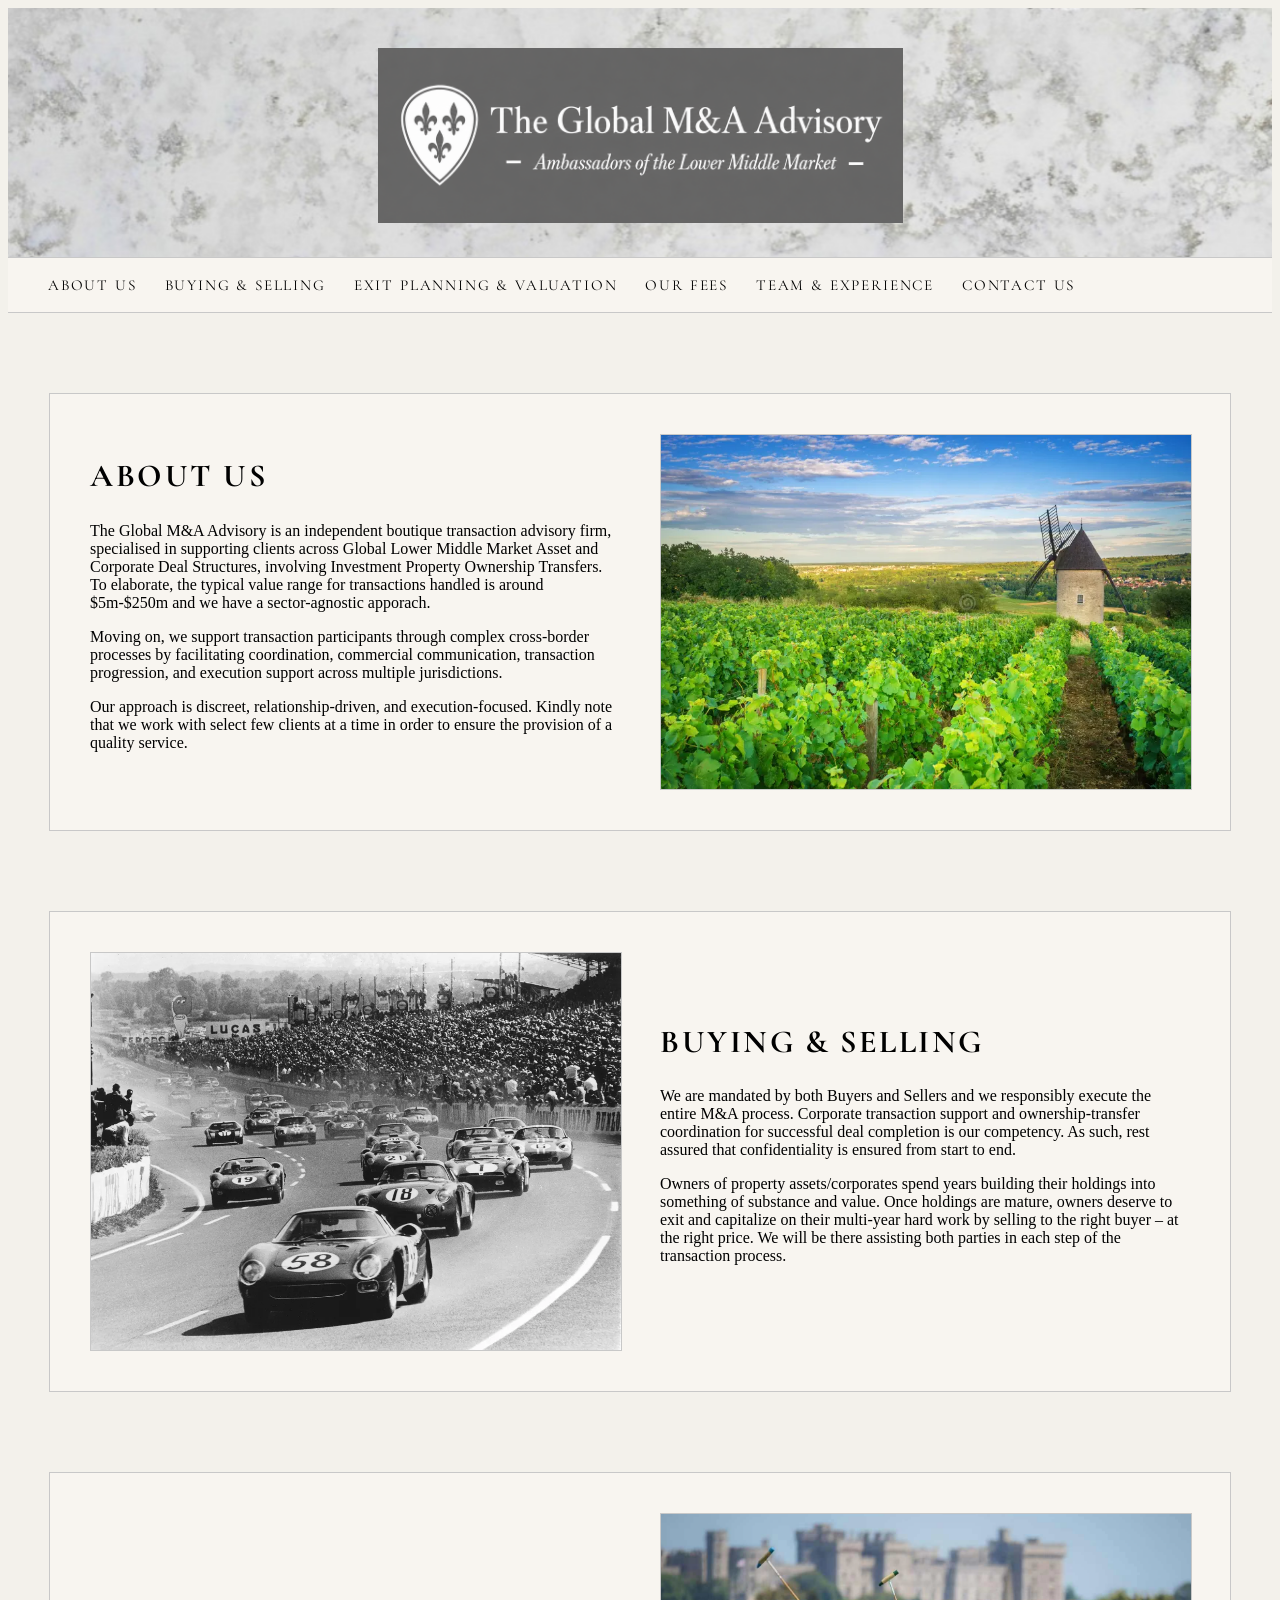
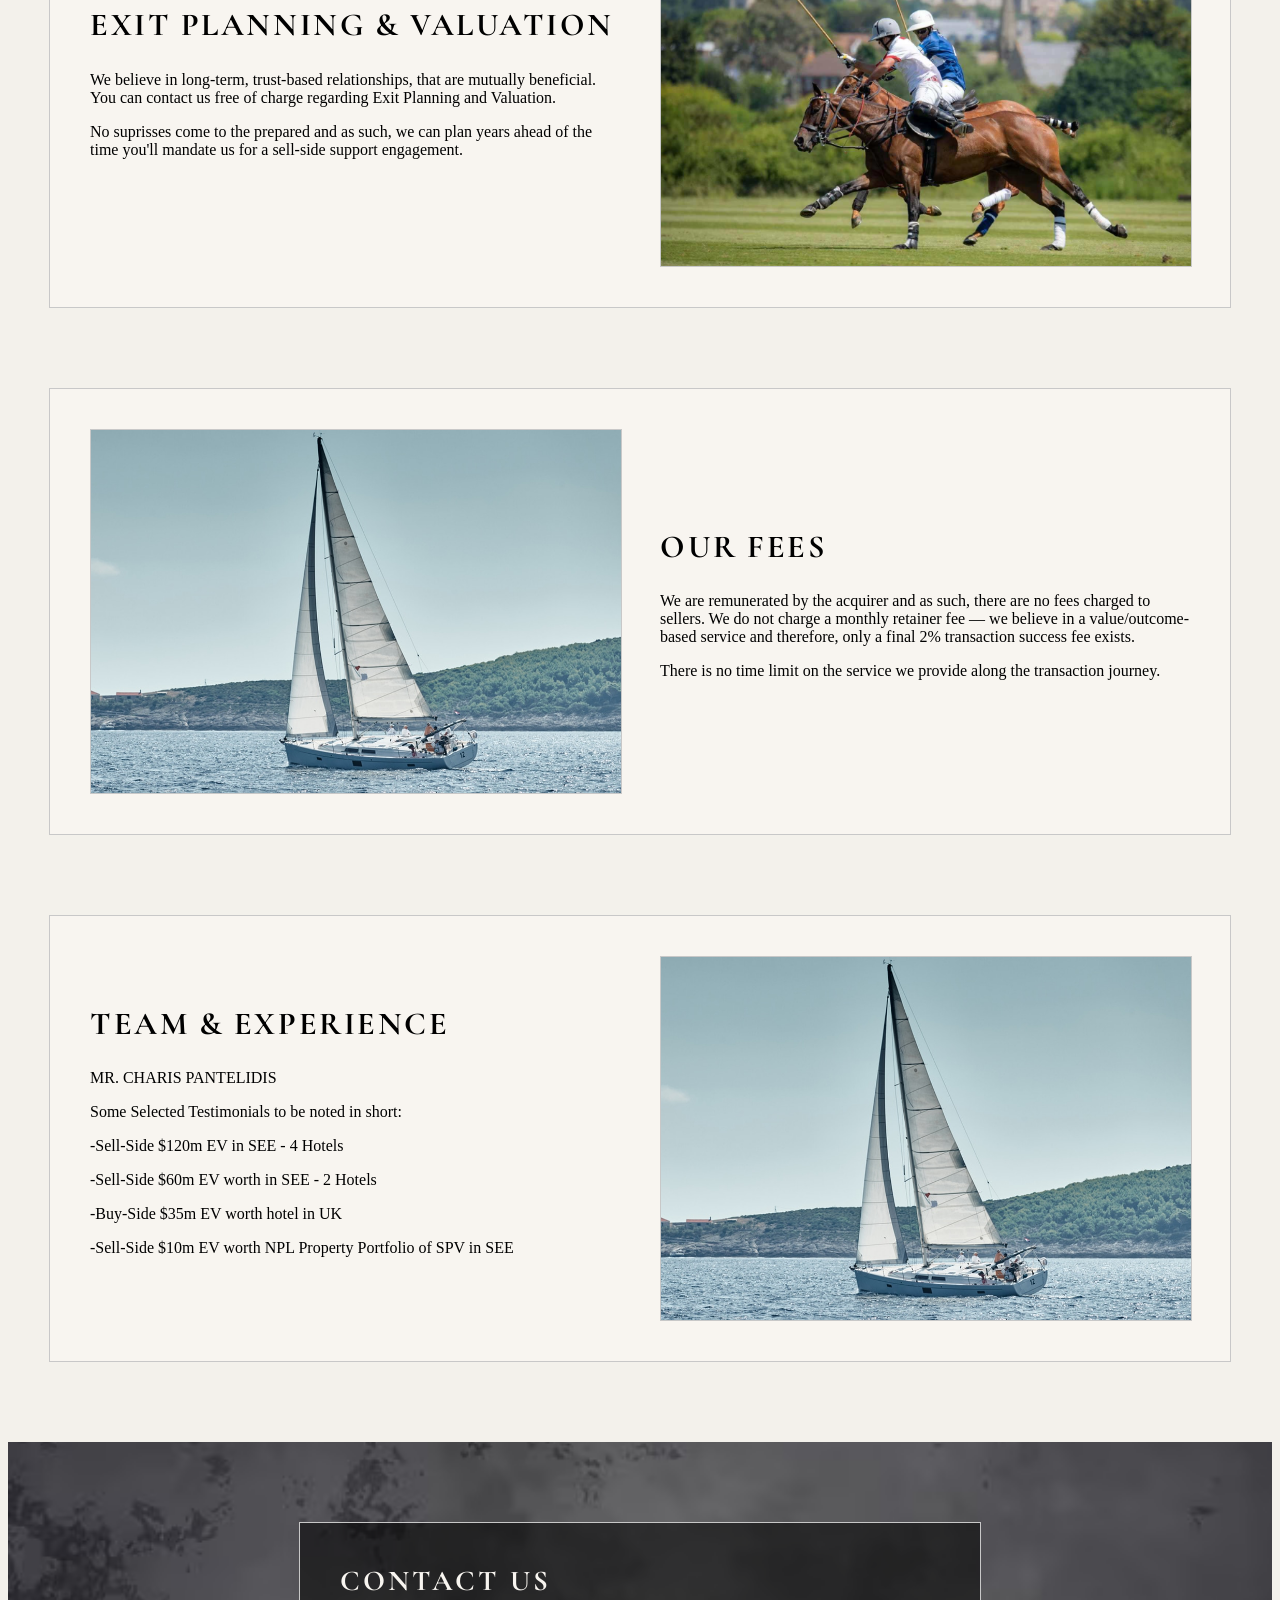
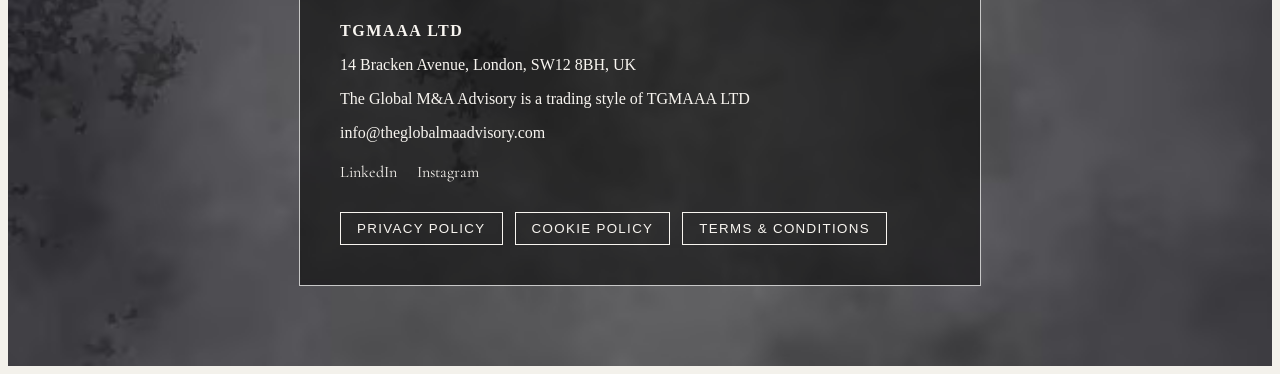
==== index.html @ bb756832 "Update index.html" ====
<!DOCTYPE html>
<html lang="en">
<head>
  <meta charset="UTF-8" />
  <title>The Global M&A Advisory</title>
  <meta name="viewport" content="width=device-width, initial-scale=1" />
  <link rel="stylesheet" href="style.css" />
  <link href="https://fonts.googleapis.com/css2?family=Cormorant+Garamond:wght@400;500;600&family=Spectral:wght@300;400&display=swap" rel="stylesheet">
</head>
<!-- TEMP FIX: Correct Team & Experience link -->
<script>
document.querySelectorAll('a[href="#our-fees"]').forEach(a => {
  if (a.textContent.trim() === "Team & Experience") {
    a.setAttribute("href", "#team-experience");
  }
});
</script>
  <!-- TEMP FIX: Correct Team & Experience link -->
<script>
document.querySelectorAll('a[href="#our-fees"]').forEach(a => {
  if (a.textContent.trim().toLowerCase() === "team & experience") {
    a.setAttribute("href", "#team-experience");
  }
});
</script>
  <!-- TEMP FIX: Correct Team & Experience link -->
<script>
document.querySelectorAll('a[href="#fees"]').forEach(a => {
  if (a.textContent.trim().toLowerCase() === "team & experience") {
    a.setAttribute("href", "#team-experience");
  }
});
</script>
<body>

  <!-- HEADER -->
  <header class="header-container">

    <!-- Crest -->
    <img src="logo.png" alt="Corporate Crest" class="crest-logo">

    <!-- Full-width Ivory Banner Strip -->
    <div class="banner-strip">
      <nav class="main-nav">
        <ul>
          <li><a href="#about">About Us</a></li>
          <li><a href="#buy-sell">Buying & Selling</a></li>
          <li><a href="#exit">Exit Planning & Valuation</a></li>
          <li><a href="#fees">Our Fees</a></li>
          <li><a href="#team">Team & Experience</a></li>
          <li><a href="#contact">Contact Us</a></li>
        </ul>
      </nav>
    </div>

  </header>

  <!-- MAIN CONTENT -->
  <main>

    <!-- ABOUT US -->
    <section id="about" class="section framed-section">
      <div class="text-block">
        <h2>About Us</h2>
        <p>
The Global M&A Advisory is an independent boutique transaction advisory firm, specialised in supporting clients across Global Lower Middle Market Asset and Corporate Deal Structures, involving Investment Property Ownership Transfers. To elaborate, the typical value range for transactions handled is around $5m-$250m and we have a sector-agnostic apporach.         </p>
        </p>
        <p>
Moving on, we support transaction participants through complex cross-border processes by facilitating coordination, commercial communication, transaction progression, and execution support across multiple jurisdictions.
        </p>
        <p>
Our approach is discreet, relationship-driven, and execution-focused. Kindly note that we work with select few clients at a time in order to ensure the provision of a quality service.
      </div>

      <div class="image-block">
        <img src="vineyard.png" alt="Vineyard">
      </div>
    </section>

    <!-- BUYING & SELLING -->
    <section id="buy-sell" class="section framed-section reverse">
      <div class="text-block">
        <h2>Buying & Selling</h2>
        <p>
          We are mandated by both Buyers and Sellers and we responsibly execute the entire M&A process. Corporate transaction support and ownership-transfer coordination for successful deal completion is our competency. As such, rest assured that confidentiality is ensured from start to end.
        </p>
        <p>
          Owners of property assets/corporates spend years building their holdings into something of substance and value. Once holdings are mature, owners deserve to exit and capitalize on their multi‑year hard work by selling to the right buyer – at the right price. We will be there assisting both parties in each step of the transaction process.
        </p>
      </div>

      <div class="image-block">
        <img src="racing-car.png" alt="Racing Cars">
      </div>
    </section>

    <!-- EXIT PLANNING -->
   <section id="exit" class="section framed-section">
  <div class="text-block">
    <h2>Exit Planning & Valuation</h2>
    <p>
      We believe in long‑term, trust‑based relationships, that are mutually beneficial. You can contact us free of charge regarding Exit Planning and Valuation.
    </p>
    <p>
      No suprisses come to the prepared and as such, we can plan years ahead of the time you'll mandate us for a sell-side support engagement.
    </p>
  </div>

  <div class="image-block">
    <img src="polo.png" alt="Polo Match">
  </div>
</section>

    <!-- FEES -->
    <section id="fees" class="section framed-section reverse">
      <div class="text-block">
        <h2>Our Fees</h2>
        <p>
          We are remunerated by the acquirer and as such, there are no fees charged to sellers. We do not charge a monthly retainer fee — we believe in a value/outcome-based service and therefore, only a final 2% transaction success fee exists.
        </p>
        <p>
          There is no time limit on the service we provide along the transaction journey.
        </p>
      </div>

      <div class="image-block">
        <img src="yacht.png" alt="Yacht">
      </div>
    </section>

        <!-- TEAM & EXPERIENCE -->
    <section id="team" class="section framed-section">
      <div class="text-block">
        <h2>Team & Experience</h2>
        <p>
          MR. CHARIS PANTELIDIS 
        </p>
        <p>
          Some Selected Testimonials to be noted in short:
          </p>
        <p>
          -Sell-Side $120m EV in SEE - 4 Hotels  
          </p>
        <p>
          -Sell-Side $60m EV worth in SEE - 2 Hotels
          </p>
        <p>
          -Buy-Side $35m EV worth hotel in UK
          </p>
        <p>
          -Sell-Side $10m EV worth NPL Property Portfolio of SPV in SEE   
        </p>
      </div>

            <div class="image-block">
        <img src="yacht.png" alt="Yacht">
      </div>
    </section>

    <!-- CONTACT -->
    <section id="contact" class="contact-section">
      <div class="contact-overlay">
        <h2>Contact Us</h2>
        <p class="contact-name">TGMAAA LTD</p>
        <p>14 Bracken Avenue, London, SW12 8BH, UK</p>
        <p>The Global M&A Advisory is a trading style of TGMAAA LTD</p>
        <p><a href="mailto:info@theglobalmaadvisory.com">info@theglobalmaadvisory.com</a></p>

        <div class="social-links">
          <a href="#" target="_blank">LinkedIn</a>
          <a href="#" target="_blank">Instagram</a>
        </div>

        <div class="policy-buttons">
          <button>Privacy Policy</button>
          <button>Cookie Policy</button>
          <button>Terms & Conditions</button>
        </div>
      </div>
    </section>

  </main>

  <script src="script.js"></script>
</body>
</html>
---- style.css ----
:root {
  --ivory: #F8F5F0;
  --black: #000000;
  --charcoal: #1A1A1A;
  --silver: #C8C8C8;
  --graphite: #2B2B2B;
}

body {
    background-image: url('/images/background-corporate-logo3.png');
    background-repeat: repeat;
    background-size: cover;
}

/* HEADER */

.header-container {
  text-align: center;
  padding-top: 40px;
}

.crest-logo {
  width: 525px;
  margin-bottom: 30px;
}

/* FULL-WIDTH IVORY BANNER */

.banner-strip {
  width: 100%;
  background: var(--ivory);
  border-top: 1px solid var(--silver);
  border-bottom: 1px solid var(--silver);
  padding: 18px 0;
}

.main-nav ul {
  list-style: none;
  padding: 0;
  margin: 0;
  display: flex;
  justify-content: flex-start;
  gap: 28px;
  padding-left: 40px;
}

.main-nav a {
  font-family: 'Cormorant Garamond', serif;
  text-transform: uppercase;
  letter-spacing: 0.12em;
  font-size: 0.95rem;
  text-decoration: none;
  color: var(--black);
  padding-bottom: 4px;
  border-bottom: 1px solid transparent;
}

.main-nav a:hover {
  border-bottom: 1px solid var(--silver);
}

/* SECTIONS */

.section {
  max-width: 1100px;
  margin: 80px auto;
  padding: 40px;
  display: flex;
  gap: 40px;
  align-items: center;
}

.framed-section {
  border: 1px solid var(--silver);
  background: var(--ivory);
}

.reverse {
  flex-direction: row-reverse;
}

.text-block {
  flex: 1;
}

.text-block h2 {
  font-family: 'Cormorant Garamond', serif;
  font-size: 2rem;
  letter-spacing: 0.08em;
  text-transform: uppercase;
  margin-top: 0;
}

.image-block {
  flex: 1;
}

.image-block img {
  width: 100%;
  border: 1px solid var(--silver);
  display: block;
}

/* CONTACT SECTION */

.contact-section {
  background: url('contact-bg.png') center/cover no-repeat;
  padding: 80px 20px;
  color: var(--ivory);
}

.contact-overlay {
  max-width: 600px;
  margin: 0 auto;
  background: rgba(0,0,0,0.55);
  padding: 40px;
  border: 1px solid var(--silver);
}

.contact-section h2 {
  font-family: 'Cormorant Garamond', serif;
  text-transform: uppercase;
  letter-spacing: 0.1em;
  font-size: 1.8rem;
  margin-top: 0;
}

.contact-name {
  font-weight: 600;
  letter-spacing: 0.1em;
  text-transform: uppercase;
}

/* FIXED EMAIL COLOR — ONLY THIS LINK */
.contact-section a {
  color: var(--ivory) !important;
  text-decoration: none;
}

.contact-section a:hover {
  text-decoration: underline;
}

/* SOCIAL LINKS */

.social-links {
  margin-top: 20px;
  display: flex;
  gap: 20px;
}

.social-links a {
  color: var(--ivory);
  text-decoration: none;
  font-family: 'Cormorant Garamond', serif;
}

/* POLICY BUTTONS */

.policy-buttons {
  margin-top: 30px;
  display: flex;
  gap: 12px;
  flex-wrap: wrap;
}

.policy-buttons button {
  background: transparent;
  border: 1px solid var(--ivory);
  color: var(--ivory);
  padding: 8px 16px;
  text-transform: uppercase;
  letter-spacing: 0.1em;
  cursor: pointer;
}

.policy-buttons button:hover {
  background: var(--ivory);
  color: var(--black);
}

/* MOBILE */

@media (max-width: 768px) {
  .crest-logo {
    width: 140px;
  }

  .main-nav ul {
    flex-wrap: wrap;
    gap: 16px;
    padding-left: 20px;
  }

  .section {
    flex-direction: column;
  }
}

/* ============================================================
   CUSTOM: Replace white backgrounds with background-corporate-logo2.png
   REMOVE THIS ENTIRE BLOCK TO REVERT
   ============================================================ */

:root {
    --corp-bg: url('background-corporate-logo2.png');
}

/* Top logo container */
.header,
.header-container,
.logo-box {
    background-image: var(--corp-bg);
    background-size: cover;
    background-position: center;
    background-repeat: no-repeat;
}

/* Navigation strip bar */
.navbar,
.nav-strip,
.menu-bar {
    background-image: var(--corp-bg);
    background-size: cover;
    background-position: center;
    background-repeat: no-repeat;
}

/* Main white content wrapper (About Us, Buying & Selling, etc.) */
.content,
.section,
.page-section,
.white-section,
#about-us,
#buying-selling,
#exit-planning,
#our-fees,
#team-experience,
#contact-us {
    background-image: var(background-corporate-logo2.png);
    background-size: cover;
    background-position: center;
    background-repeat: no-repeat;
}
/* Background area between menu bar and About Us box */
.site-content,
.content-area,
.main-content {
    background-image: url('background-corporate-logo3.png');
    background-repeat: repeat;
    background-size: cover;
    background-position: center;
}

/* Optional: keep About Us box clean */
.entry-content,
.page-content,
.content-box {
    background: #f5f2ee;
}
/* ============================================================
   CUSTOM: Fill the gap between headings strip and ABOUT US box
   with background-corporate-logo4.png
   REMOVE THIS ENTIRE BLOCK TO REVERT
   ============================================================ */

:root {
    --corp-gap-bg: url('background-corporate-logo4.png');
}

/* The wrapper area between the strip bar and the ABOUT US section */
.section-gap,
.page-section-gap,
.content-wrapper,
.main-wrapper {
    background-image: var(--corp-gap-bg);
    background-size: cover;
    background-position: center;
    background-repeat: no-repeat;
    padding-top: 20px;   /* adjust if needed */
    padding-bottom: 20px;
}

/* If your ABOUT US section has an ID or class, keep it clean */
#about-us,
.about-section {
    background: none; /* ensures the gap background shows around it */
}
/* === TEMP: unify main body background with box / strip color === */
/* Change this color to exactly match your box / trip-heading bar background */
:root {
  --tgma-main-bg: #f3f1eb; /* example – replace with your exact color */
}

/* Make the page background the same as your boxes/strips */
body {
  background-color: var(--tgma-main-bg) !important;
}

/* Remove the white “card” look in the main content area */
main,
.wp-site-blocks,
.entry-content,
.site-main,
#primary,
#content {
  background-color: transparent !important;
  box-shadow: none !important;
}
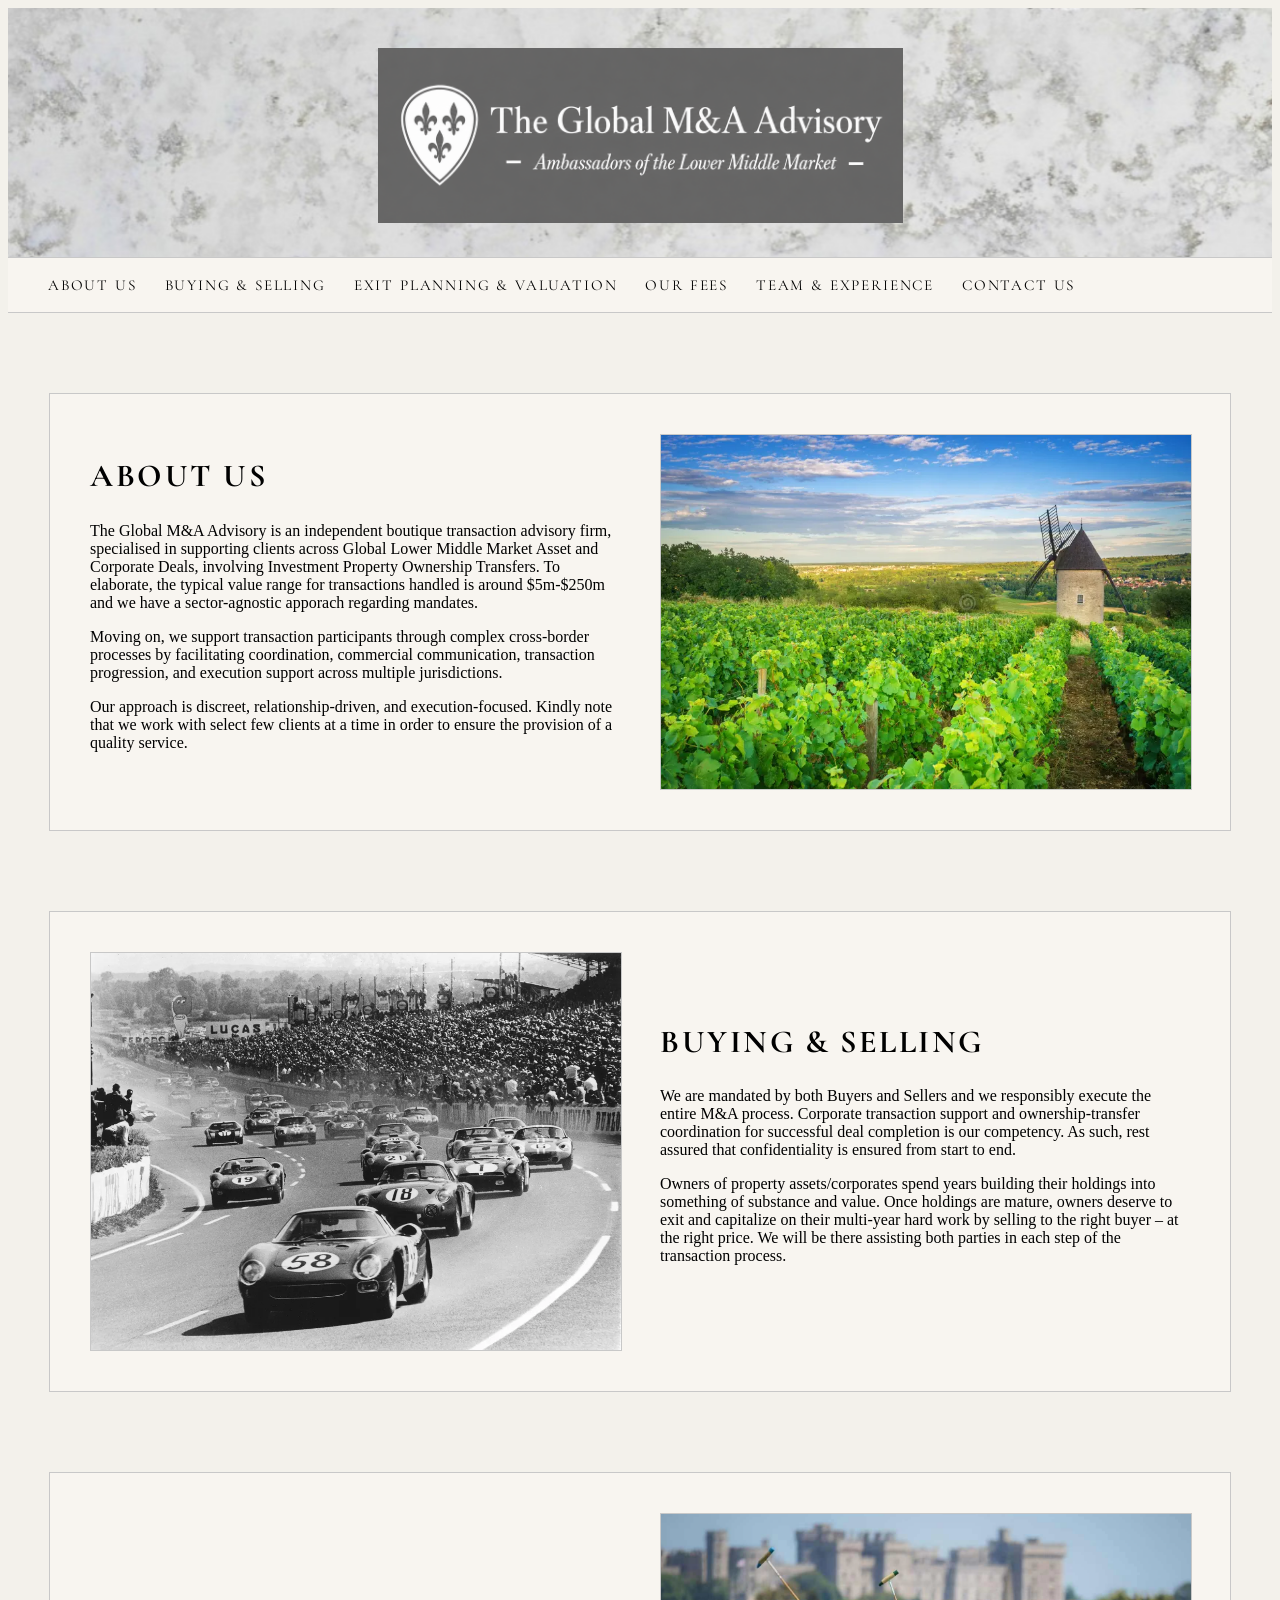
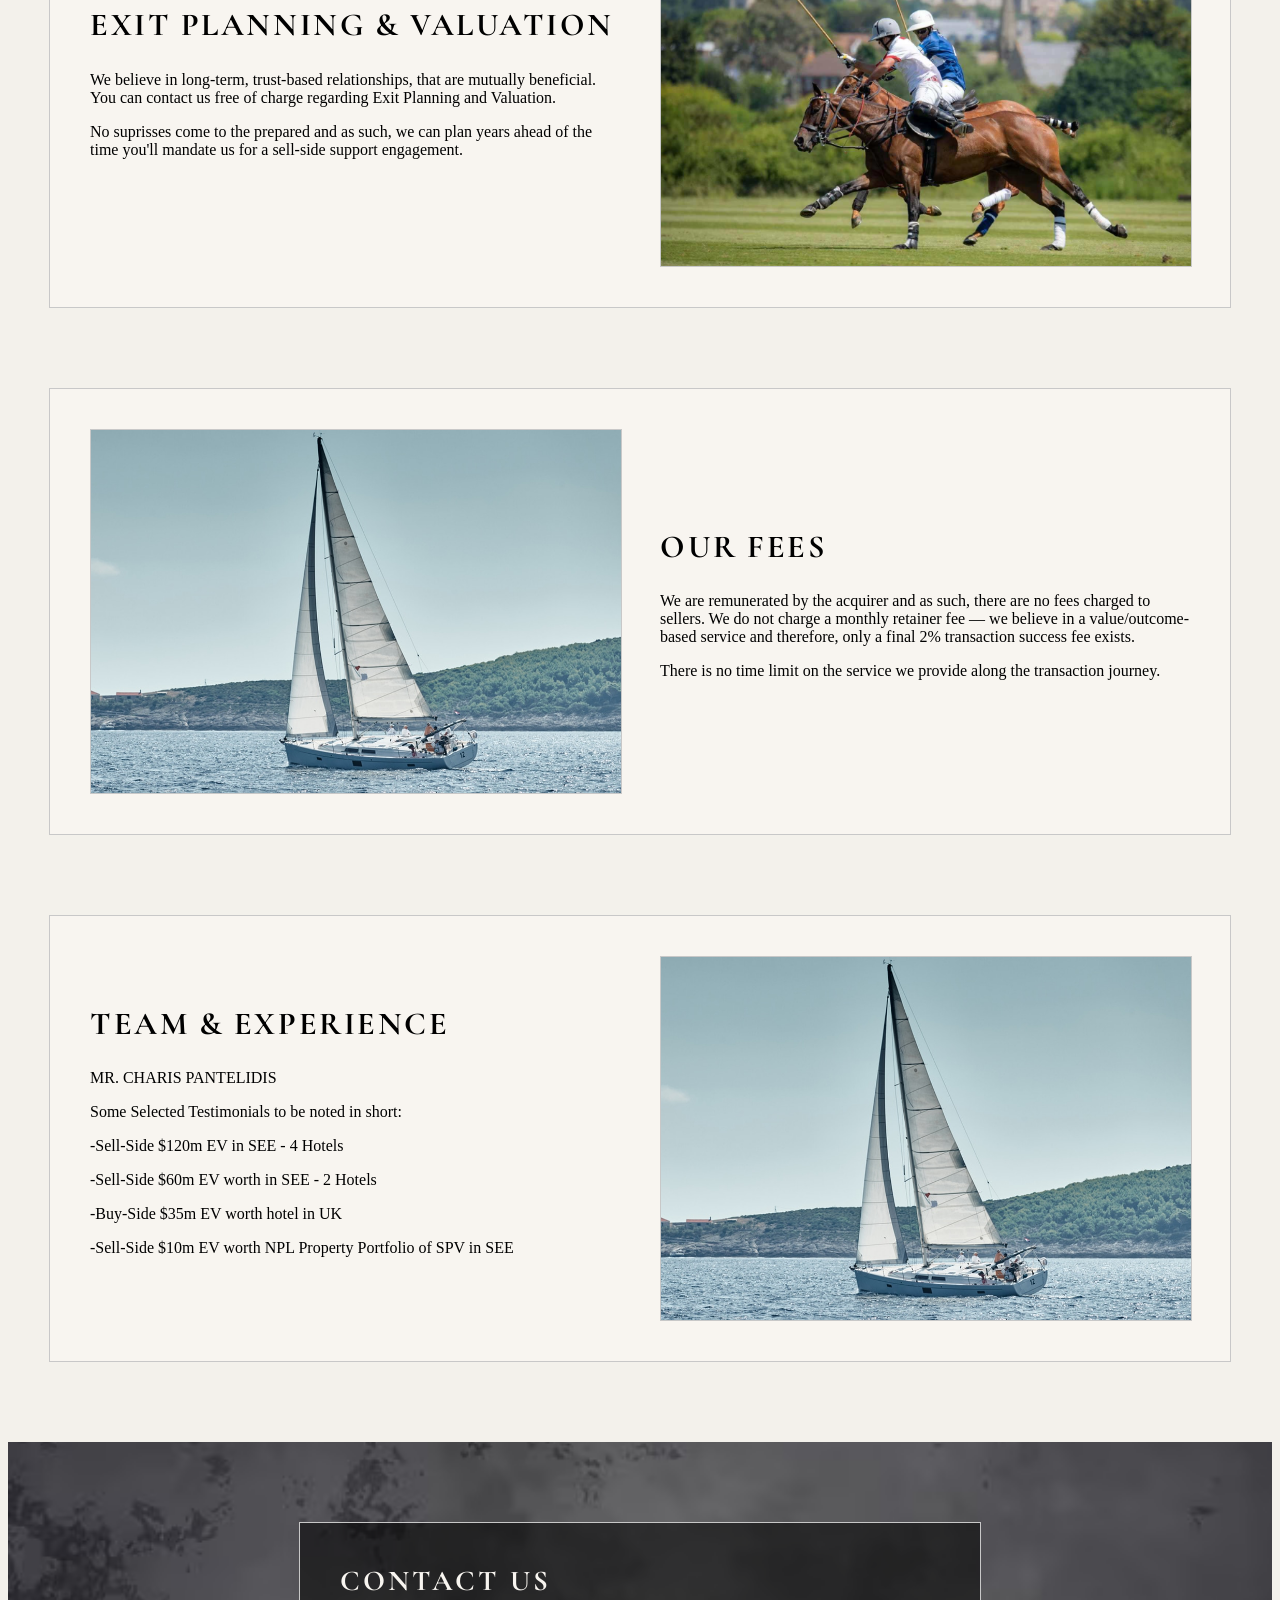
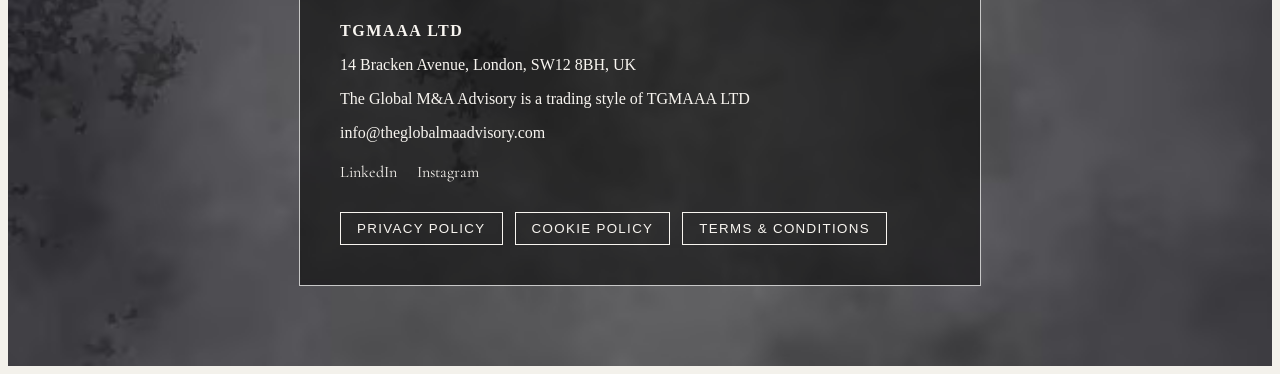
==== commit f9f8b9f9: "Update index.html" ====
--- a/index.html
+++ b/index.html
@@ -63,7 +63,7 @@
       <div class="text-block">
         <h2>About Us</h2>
         <p>
-The Global M&A Advisory is an independent boutique transaction advisory firm, specialised in supporting clients across Global Lower Middle Market Asset and Corporate Deal Structures, involving Investment Property Ownership Transfers. To elaborate, the typical value range for transactions handled is around $5m-$250m and we have a sector-agnostic apporach.         </p>
+The Global M&A Advisory is an independent boutique transaction advisory firm, specialised in supporting clients across Global Lower Middle Market Asset and Corporate Deals, involving Investment Property Ownership Transfers. To elaborate, the typical value range for transactions handled is around $5m-$250m and we have a sector-agnostic apporach regarding mandates.         </p>
         </p>
         <p>
 Moving on, we support transaction participants through complex cross-border processes by facilitating coordination, commercial communication, transaction progression, and execution support across multiple jurisdictions.
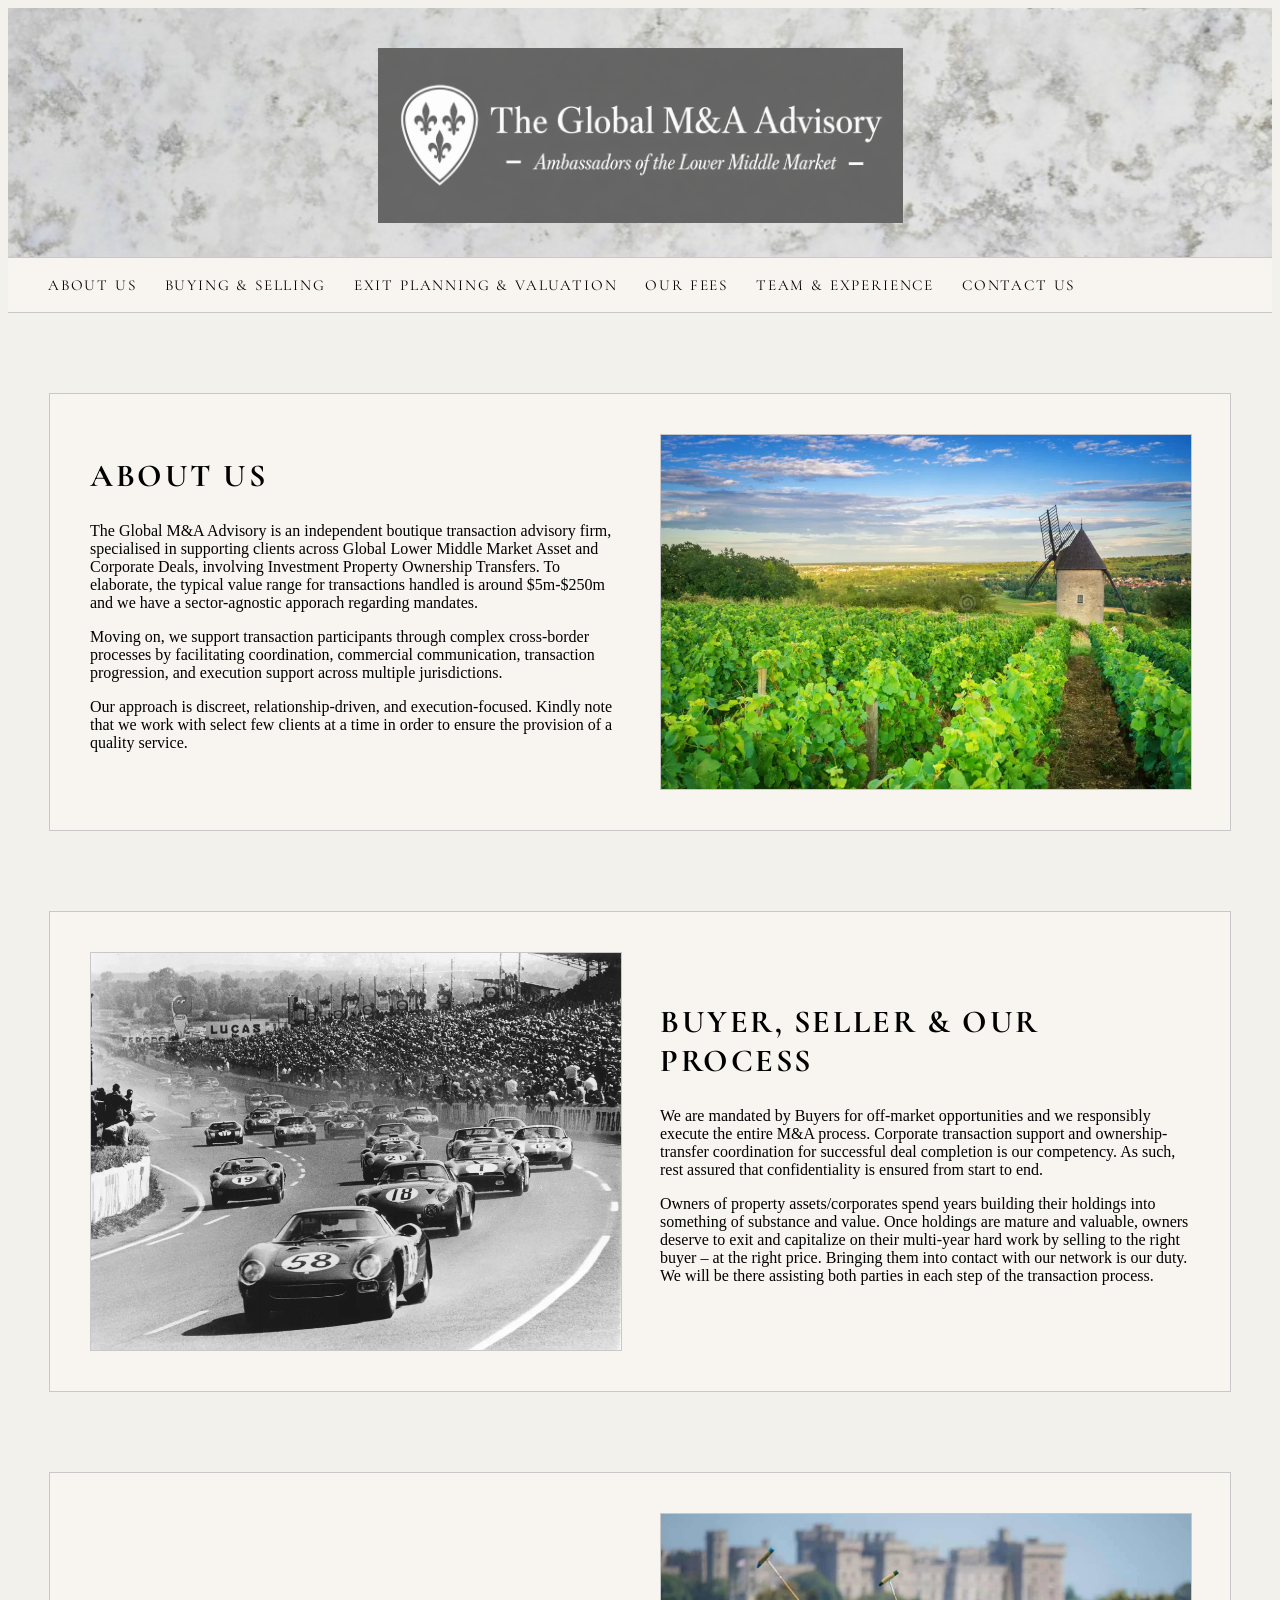
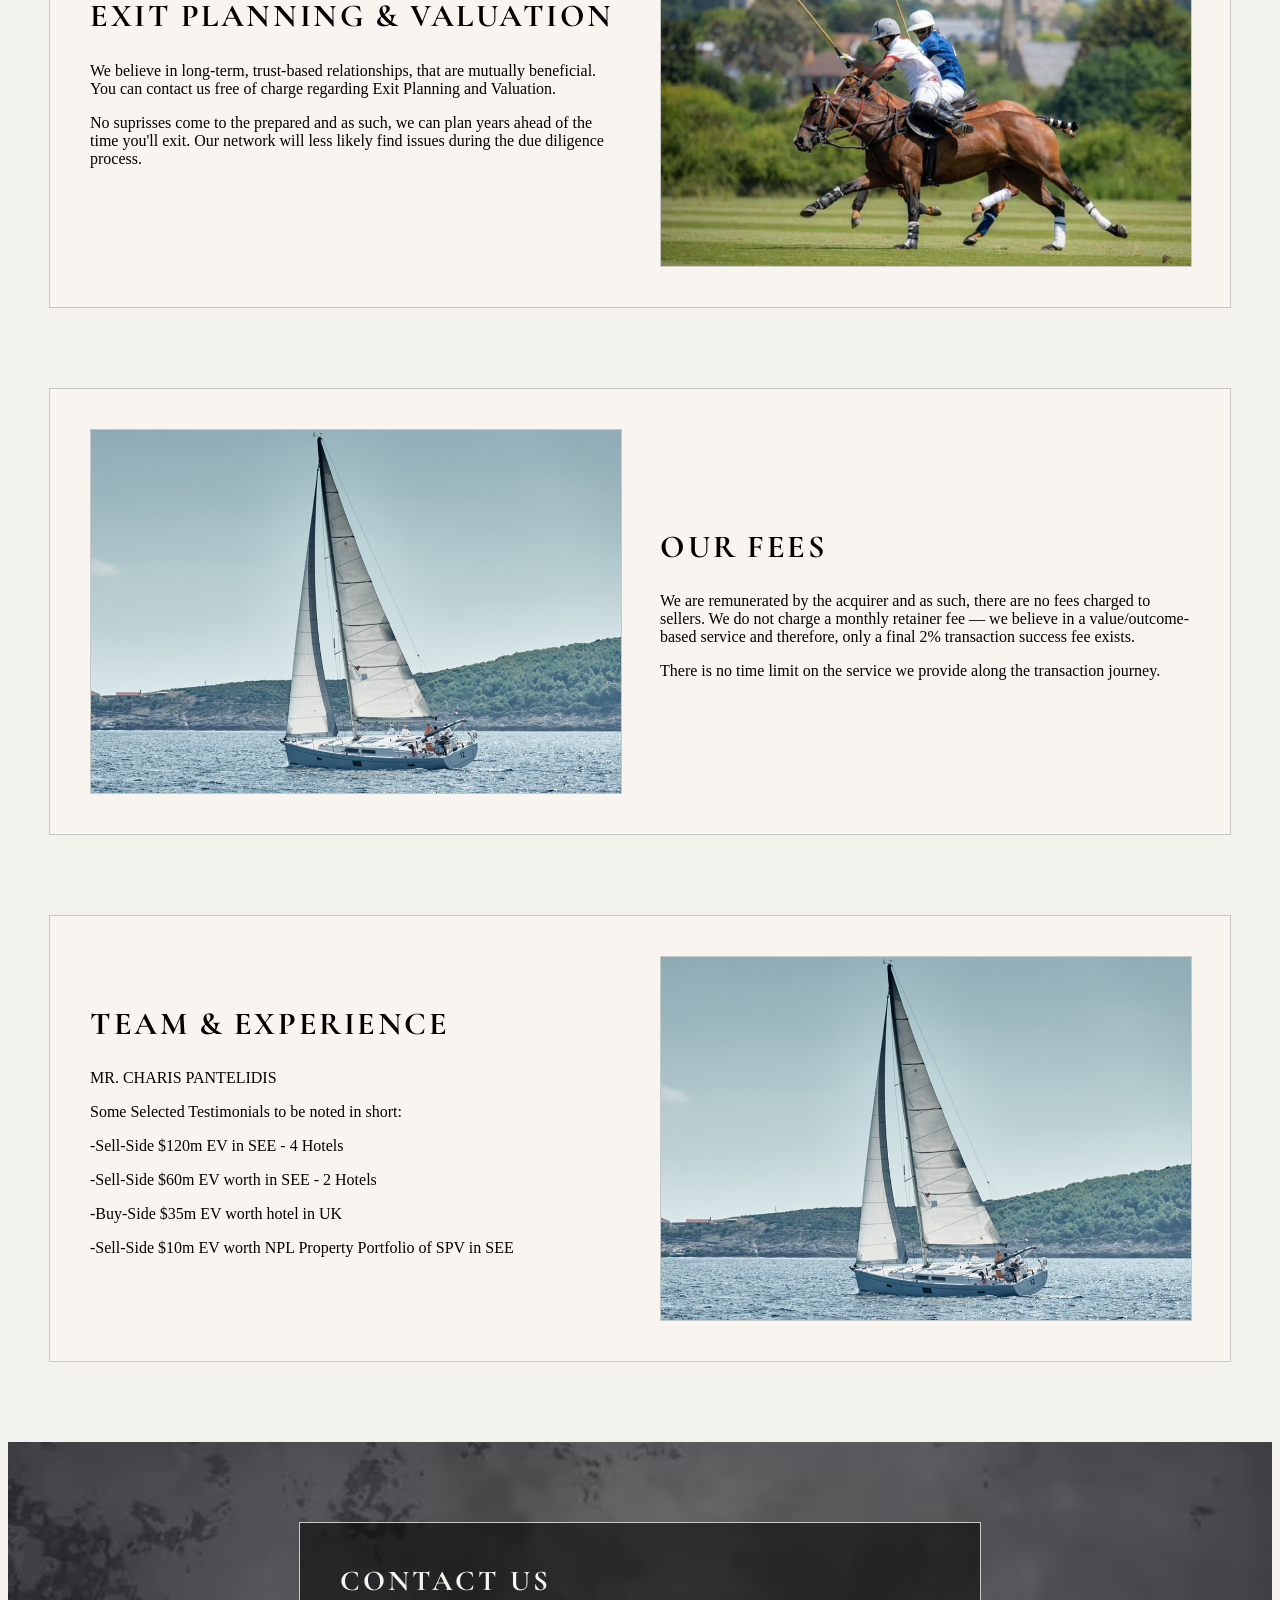
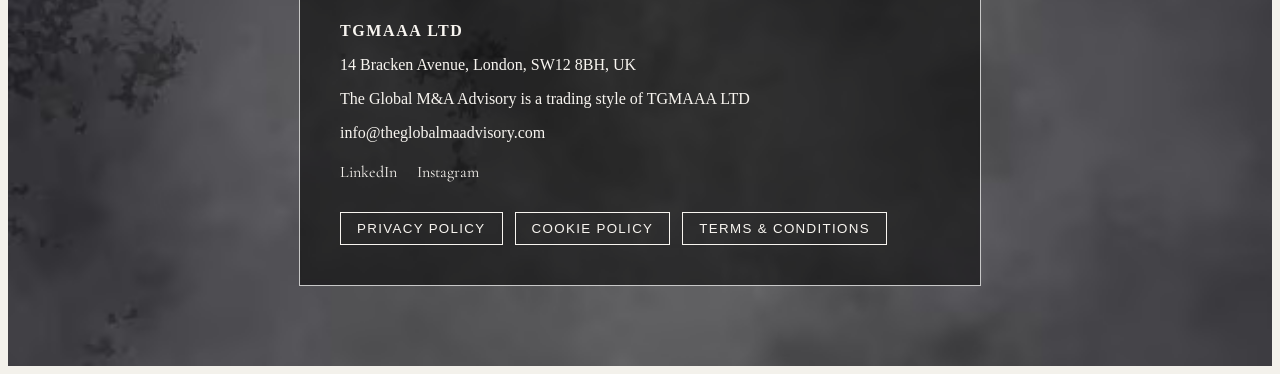
==== commit 136757bf: "Update index.html" ====
--- a/index.html
+++ b/index.html
@@ -80,12 +80,12 @@
     <!-- BUYING & SELLING -->
     <section id="buy-sell" class="section framed-section reverse">
       <div class="text-block">
-        <h2>Buying & Selling</h2>
+        <h2>Buyer, Seller & Our Process</h2>
         <p>
-          We are mandated by both Buyers and Sellers and we responsibly execute the entire M&A process. Corporate transaction support and ownership-transfer coordination for successful deal completion is our competency. As such, rest assured that confidentiality is ensured from start to end.
+          We are mandated by Buyers for off-market opportunities and we responsibly execute the entire M&A process. Corporate transaction support and ownership-transfer coordination for successful deal completion is our competency. As such, rest assured that confidentiality is ensured from start to end.
         </p>
         <p>
-          Owners of property assets/corporates spend years building their holdings into something of substance and value. Once holdings are mature, owners deserve to exit and capitalize on their multi‑year hard work by selling to the right buyer – at the right price. We will be there assisting both parties in each step of the transaction process.
+          Owners of property assets/corporates spend years building their holdings into something of substance and value. Once holdings are mature and valuable, owners deserve to exit and capitalize on their multi‑year hard work by selling to the right buyer – at the right price. Bringing them into contact with our network is our duty. We will be there assisting both parties in each step of the transaction process. 
         </p>
       </div>
 
@@ -102,7 +102,7 @@
       We believe in long‑term, trust‑based relationships, that are mutually beneficial. You can contact us free of charge regarding Exit Planning and Valuation.
     </p>
     <p>
-      No suprisses come to the prepared and as such, we can plan years ahead of the time you'll mandate us for a sell-side support engagement.
+      No suprisses come to the prepared and as such, we can plan years ahead of the time you'll exit. Our network will less likely find issues during the due diligence process.
     </p>
   </div>
 
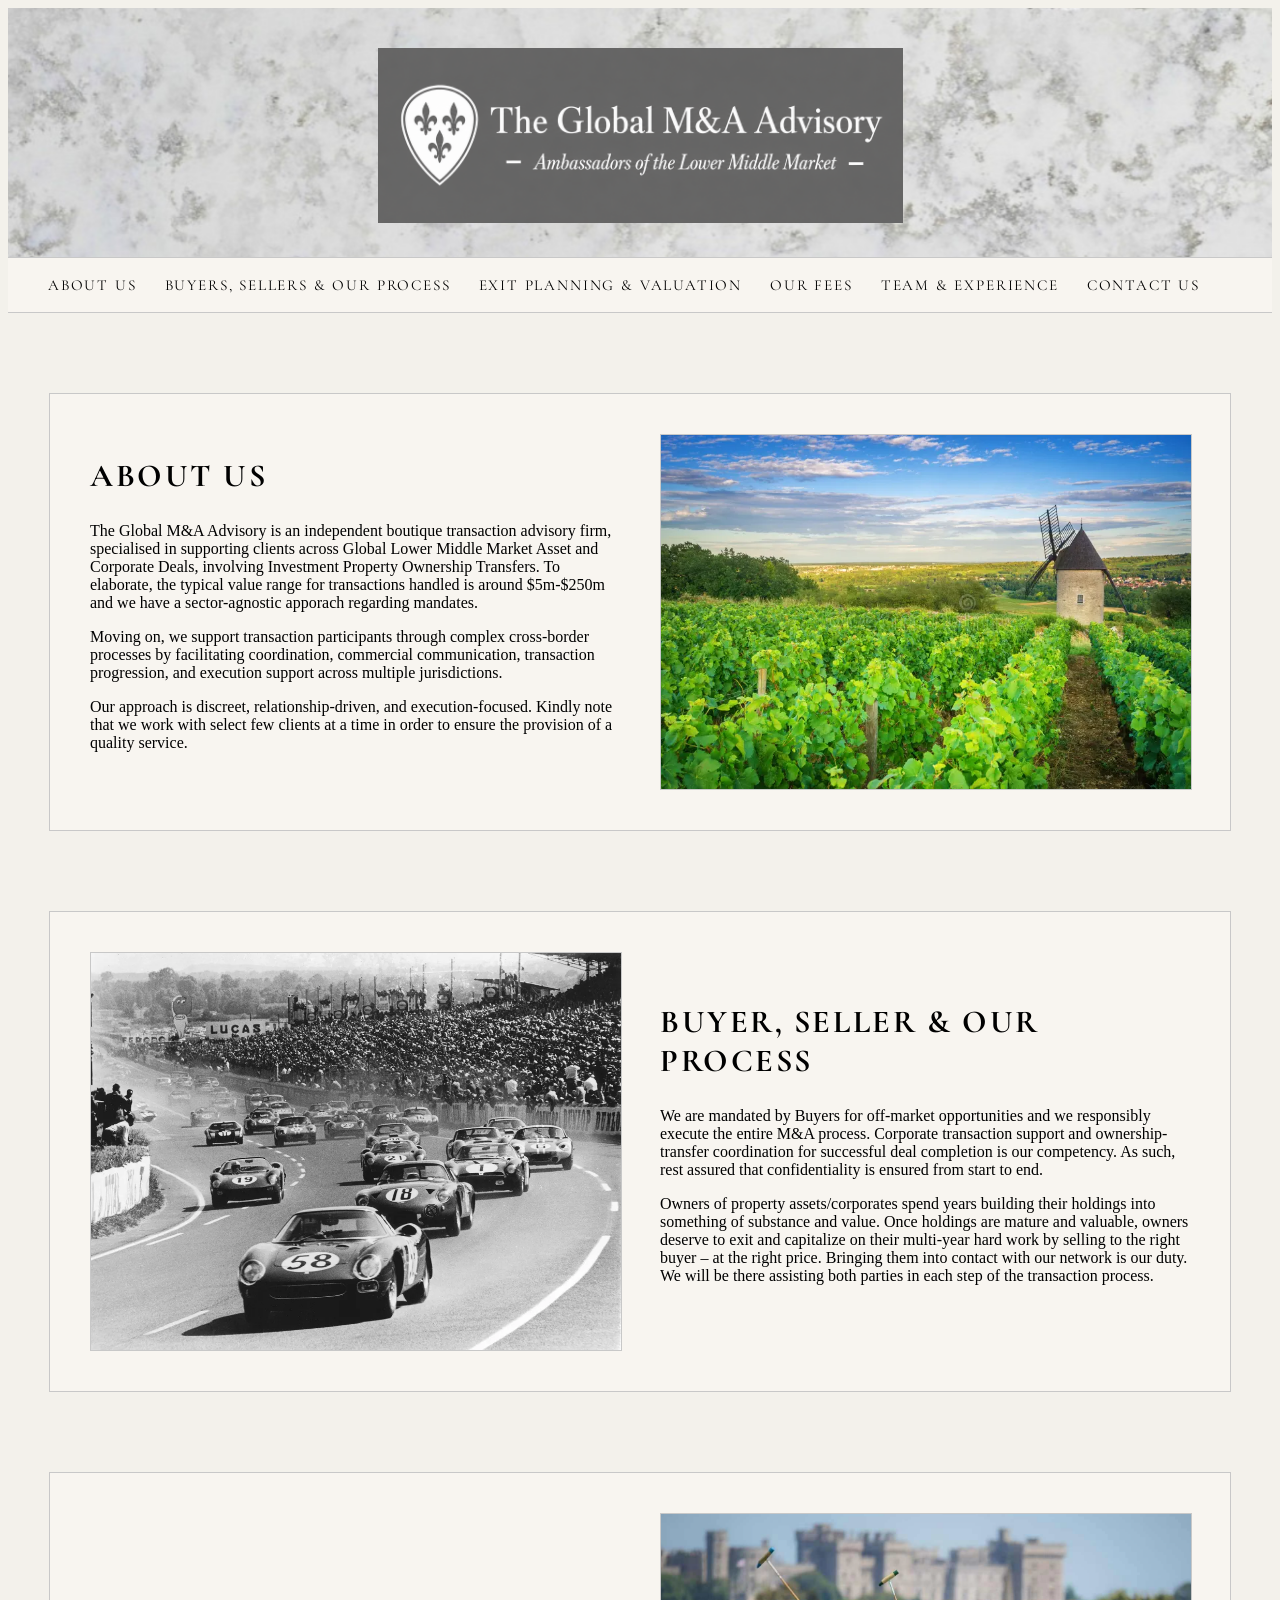
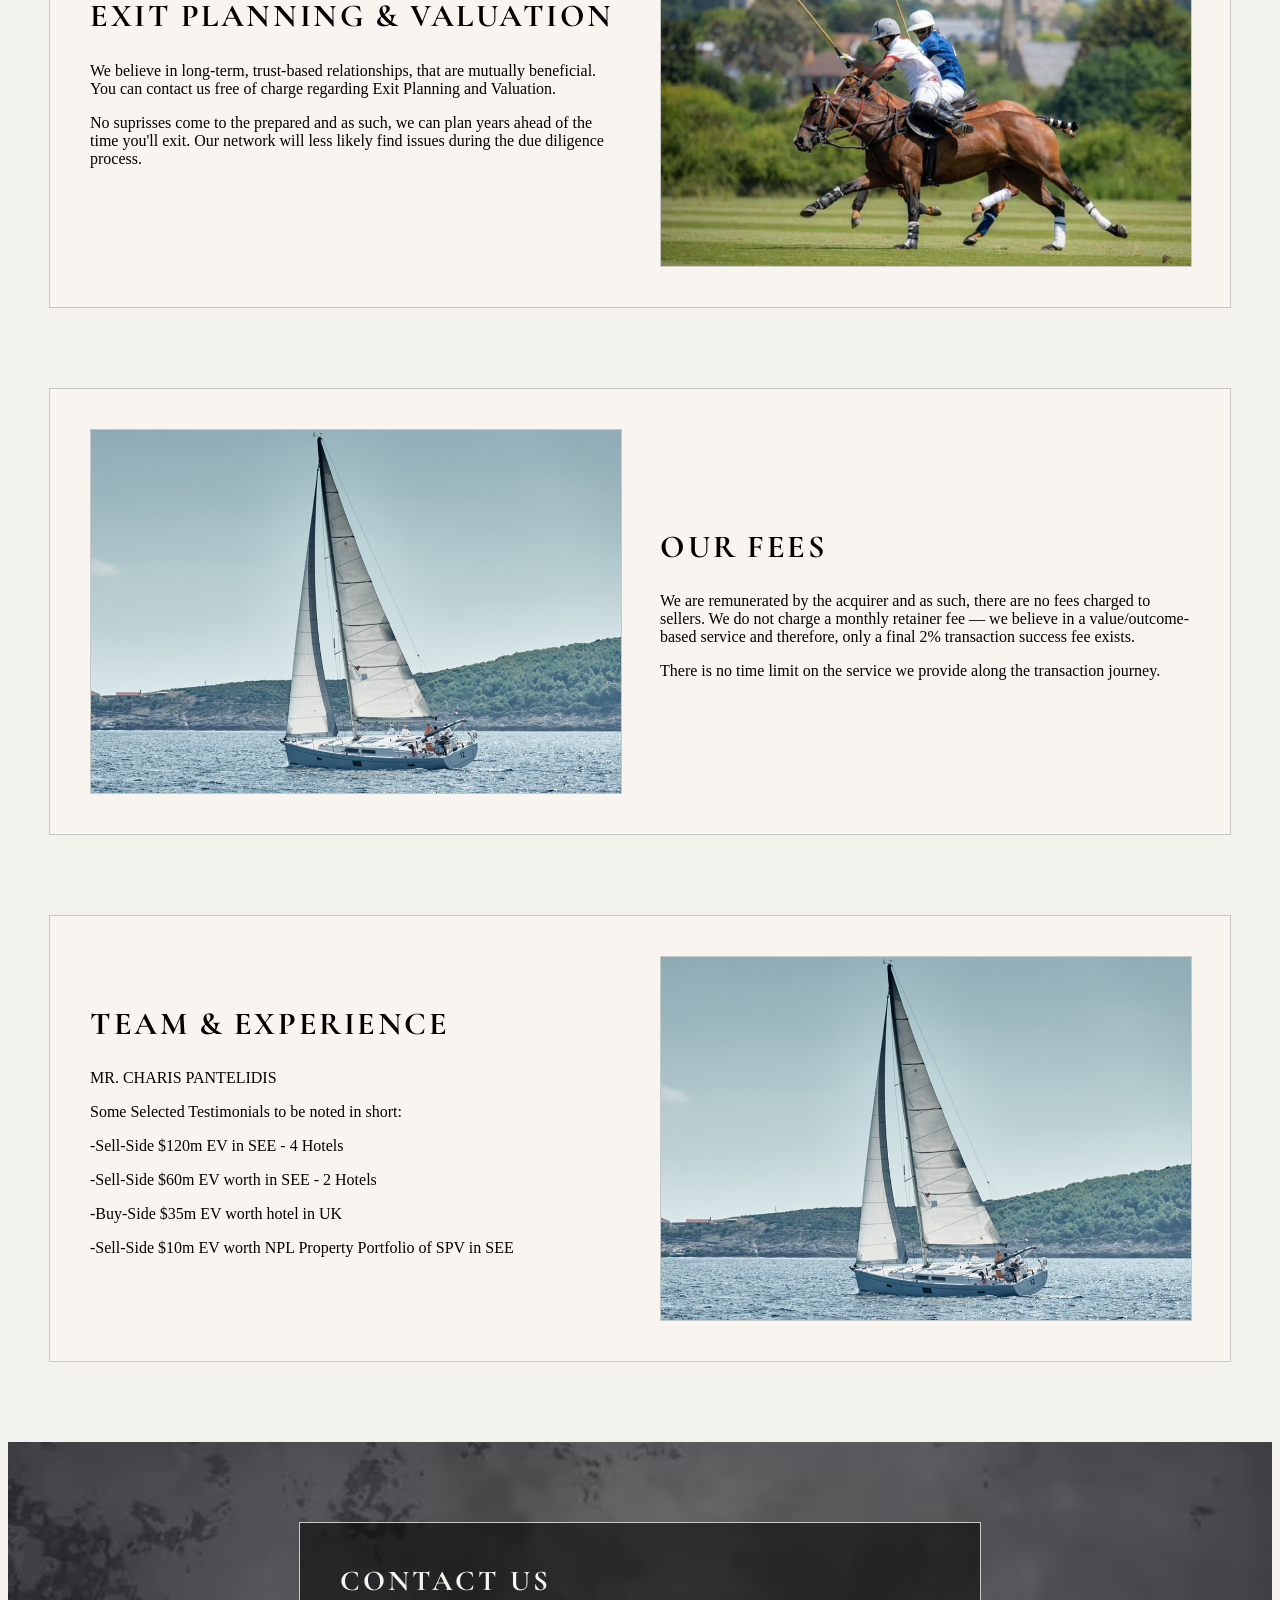
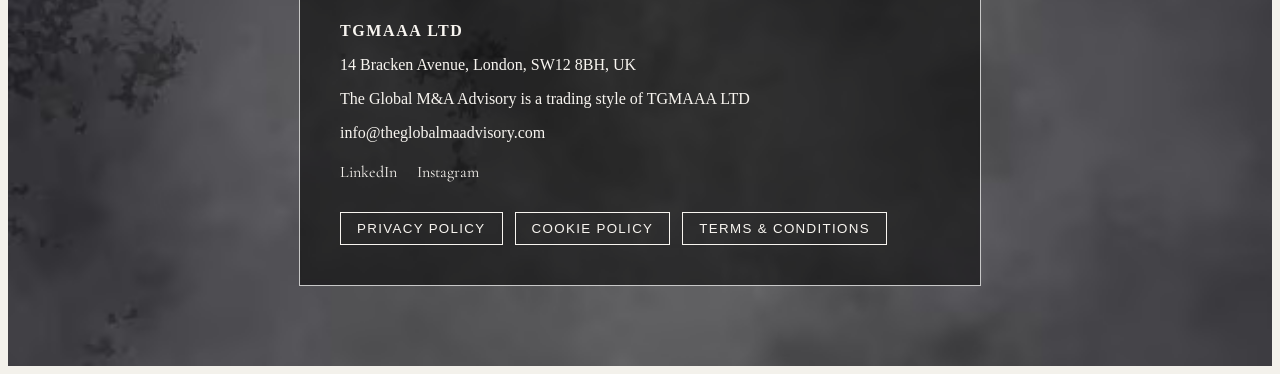
==== commit 22ad1e56: "Update index.html" ====
--- a/index.html
+++ b/index.html
@@ -44,7 +44,7 @@
       <nav class="main-nav">
         <ul>
           <li><a href="#about">About Us</a></li>
-          <li><a href="#buy-sell">Buying & Selling</a></li>
+          <li><a href="#buy-sell">Buyers, Sellers & Our Process</a></li>
           <li><a href="#exit">Exit Planning & Valuation</a></li>
           <li><a href="#fees">Our Fees</a></li>
           <li><a href="#team">Team & Experience</a></li>
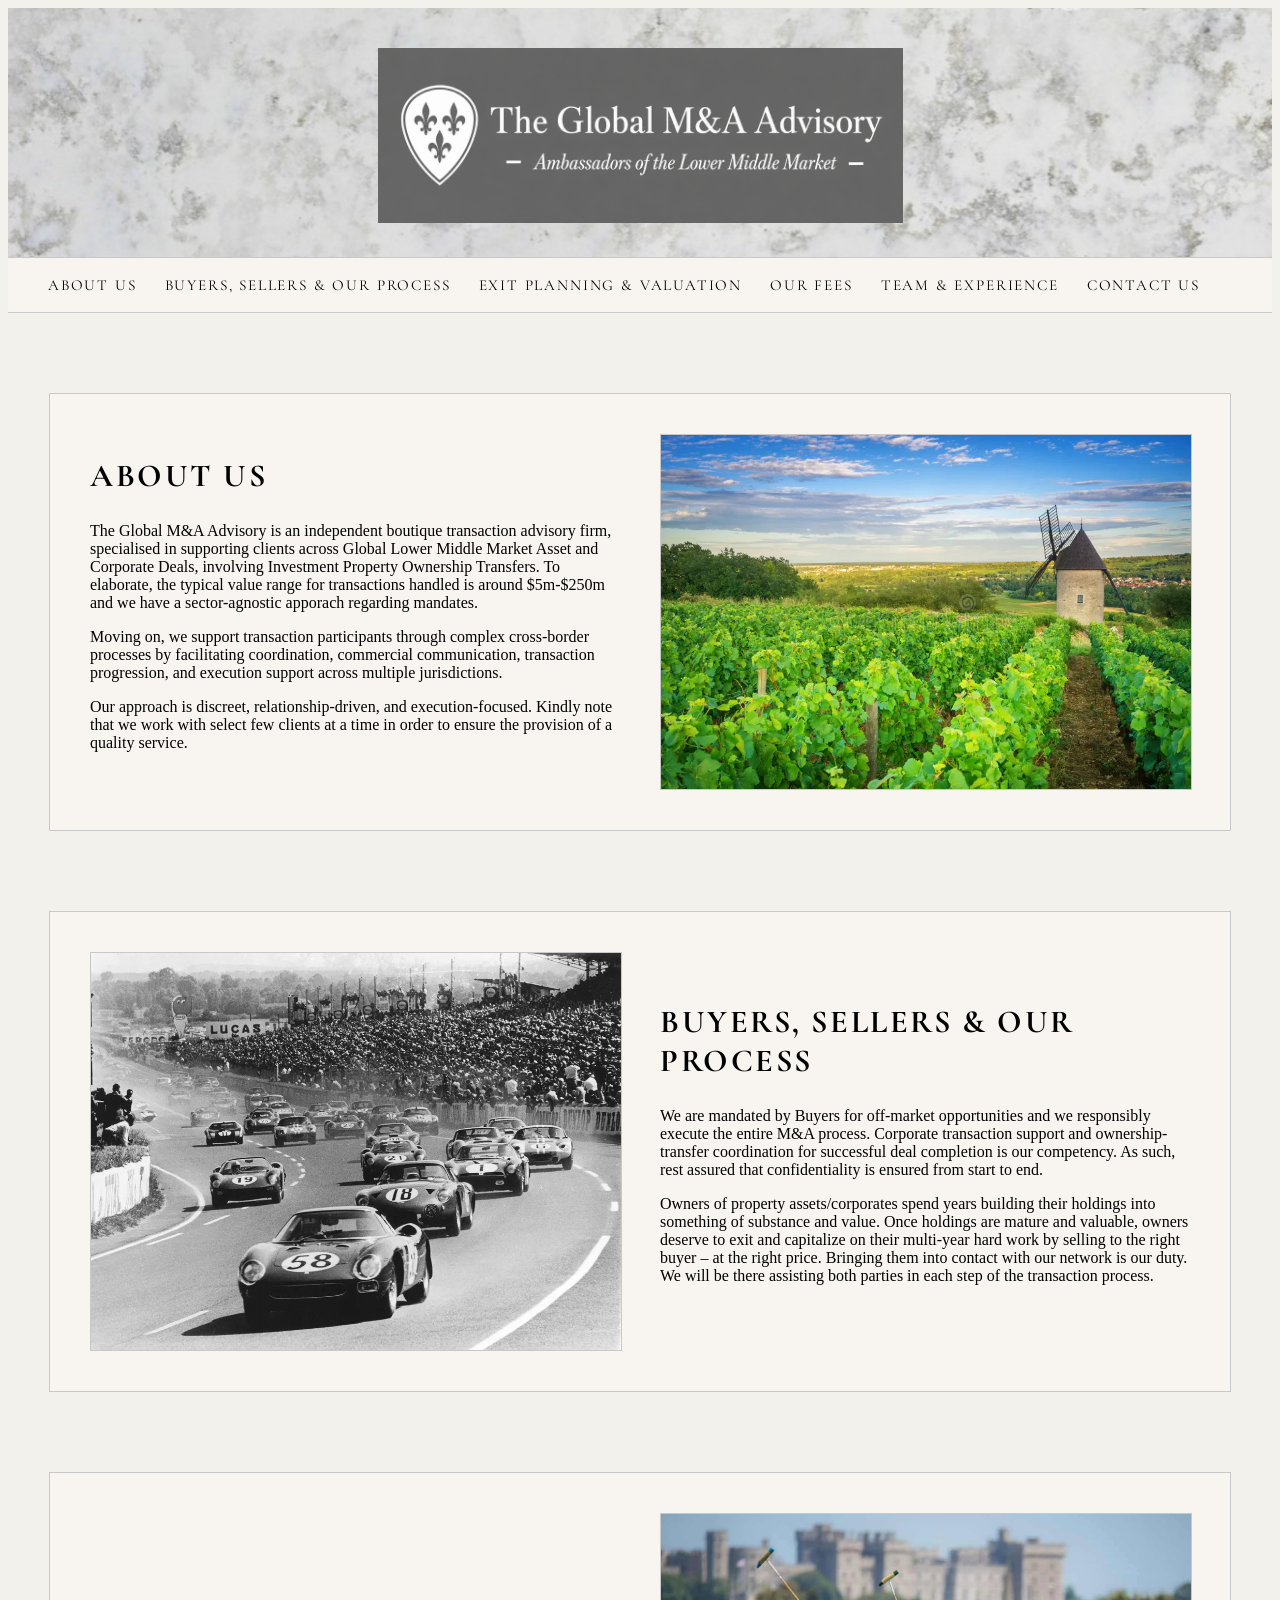
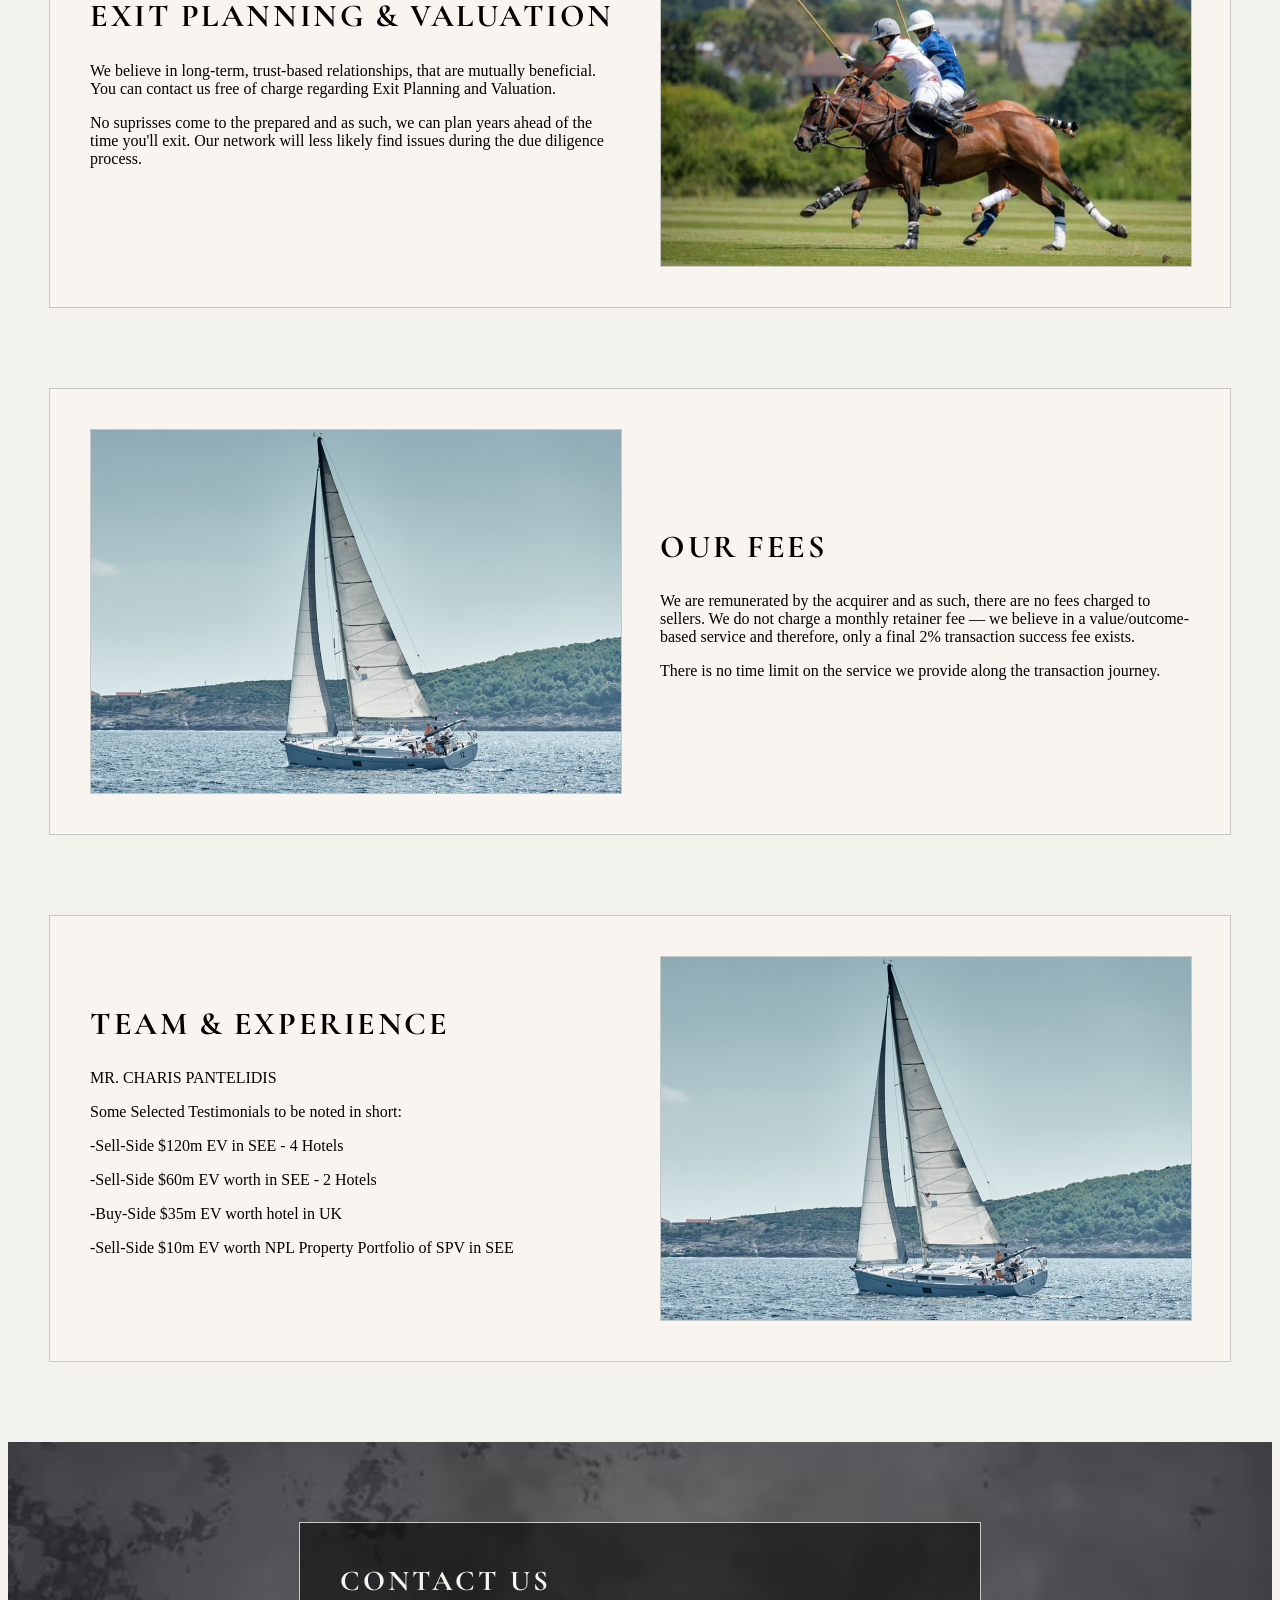
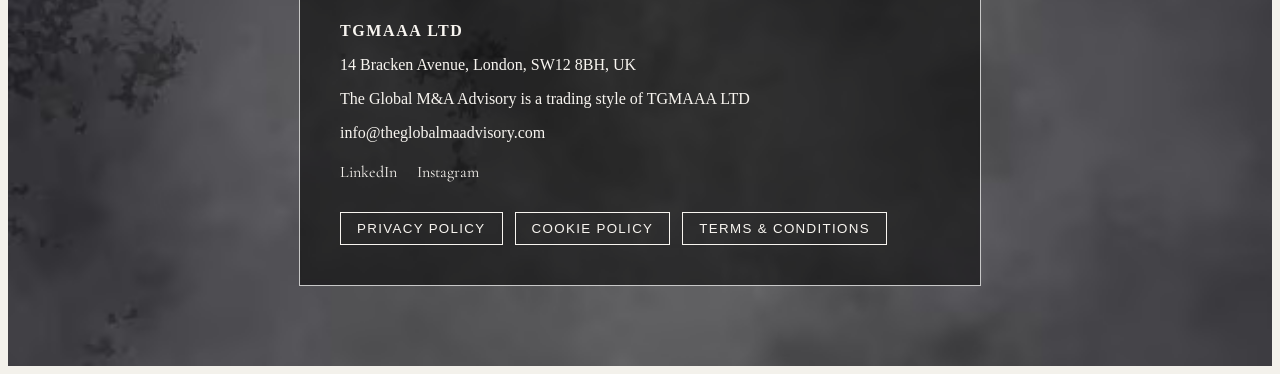
==== commit 18084e31: "Update index.html" ====
--- a/index.html
+++ b/index.html
@@ -44,7 +44,7 @@
       <nav class="main-nav">
         <ul>
           <li><a href="#about">About Us</a></li>
-          <li><a href="#buy-sell">Buyers, Sellers & Our Process</a></li>
+          <li><a href="#BUYERS, SELLERS & OUR PROCESS">Buyers, Sellers & Our Process</a></li>
           <li><a href="#exit">Exit Planning & Valuation</a></li>
           <li><a href="#fees">Our Fees</a></li>
           <li><a href="#team">Team & Experience</a></li>
@@ -77,10 +77,10 @@
       </div>
     </section>
 
-    <!-- BUYING & SELLING -->
-    <section id="buy-sell" class="section framed-section reverse">
+    <!-- BUYERS, SELLERS * OUR PROCESS -->
+    <section id="BUYERS, SELLERS & OUR PROCESS" class="section framed-section reverse">
       <div class="text-block">
-        <h2>Buyer, Seller & Our Process</h2>
+        <h2>Buyers, Sellers & Our Process</h2>
         <p>
           We are mandated by Buyers for off-market opportunities and we responsibly execute the entire M&A process. Corporate transaction support and ownership-transfer coordination for successful deal completion is our competency. As such, rest assured that confidentiality is ensured from start to end.
         </p>
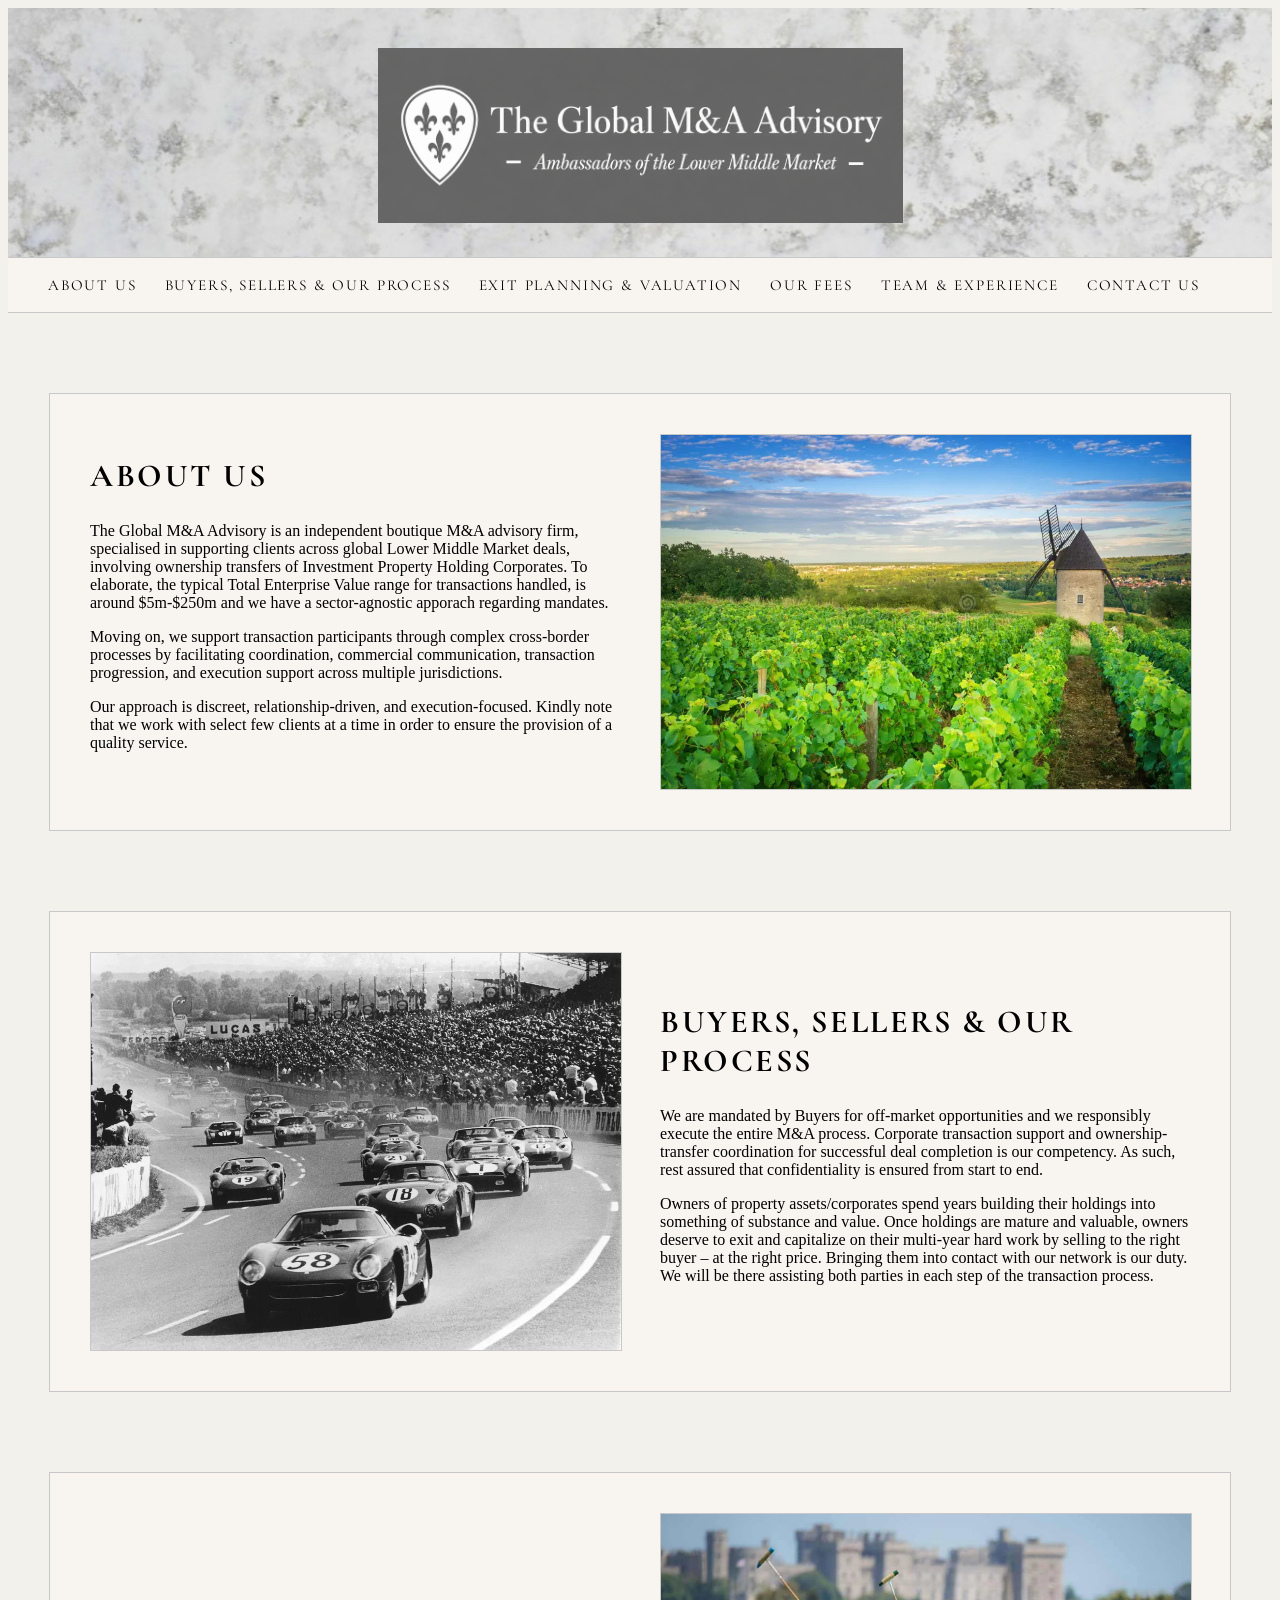
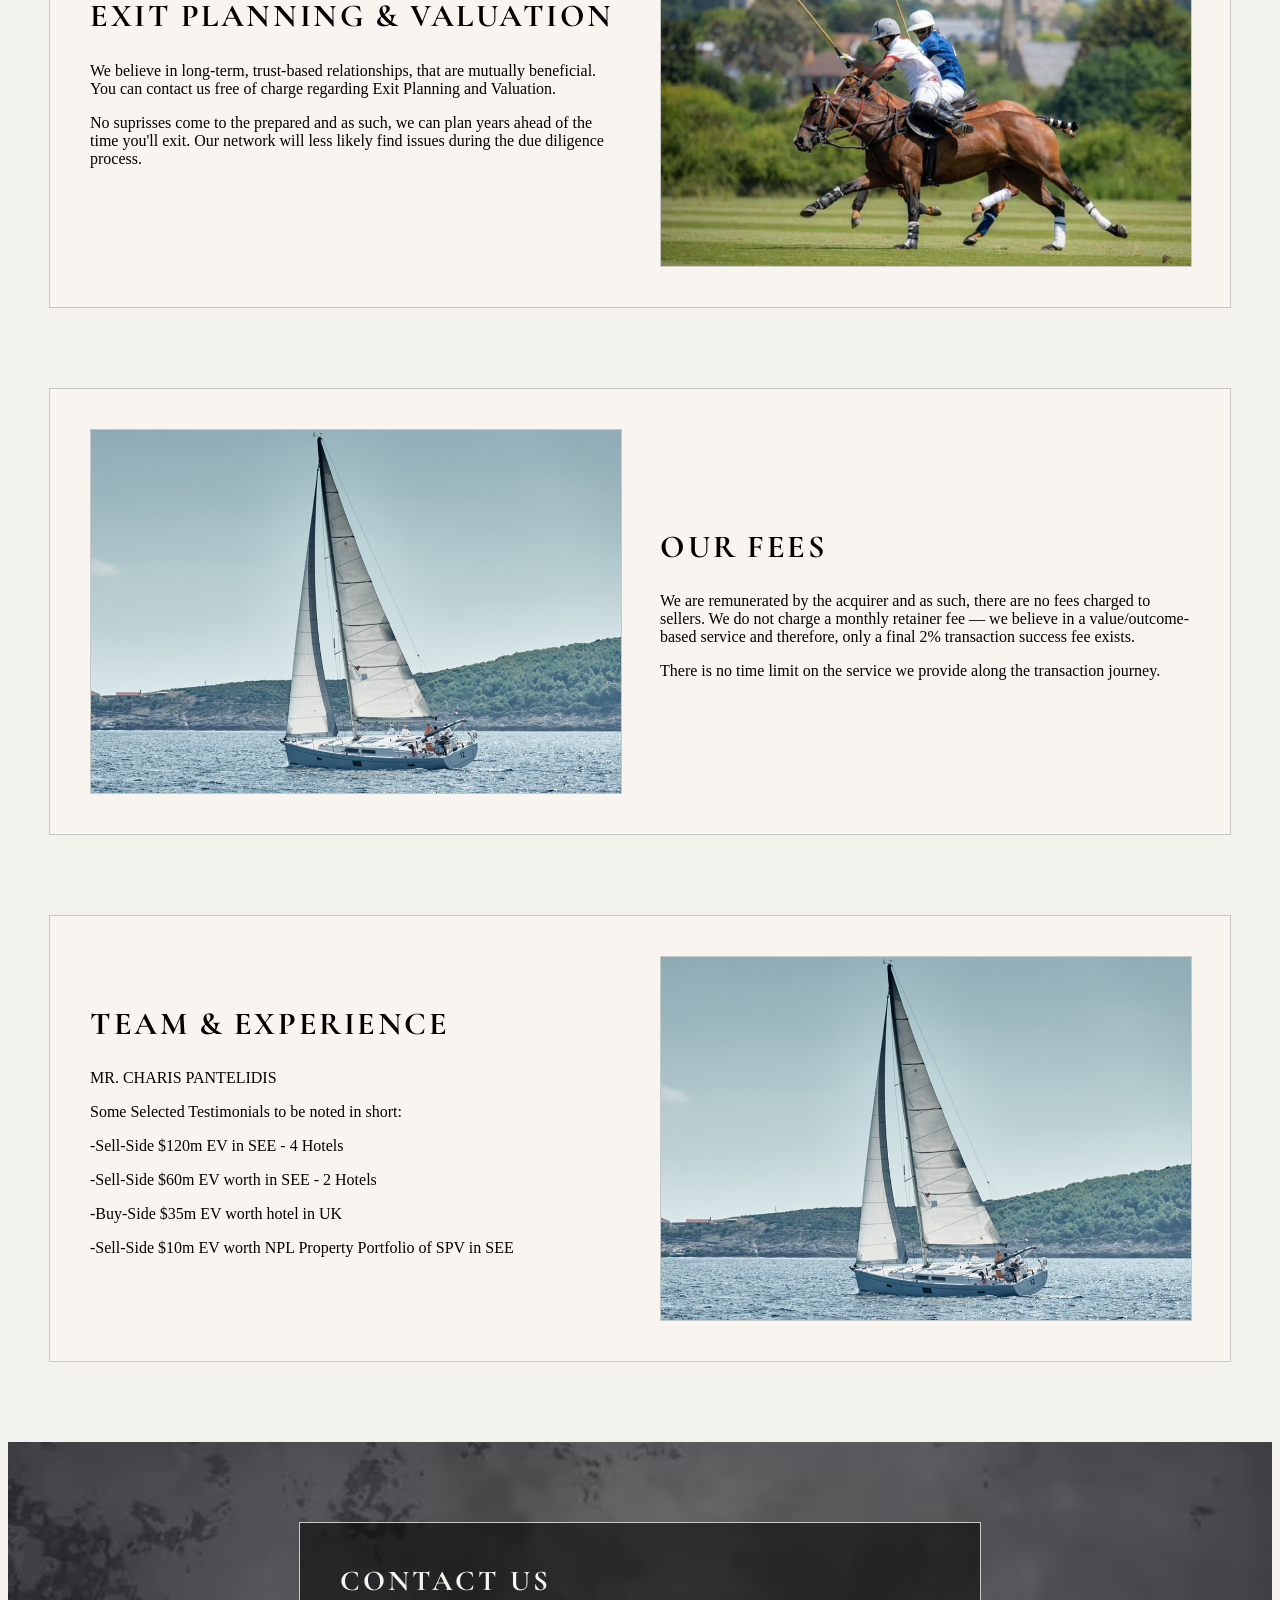
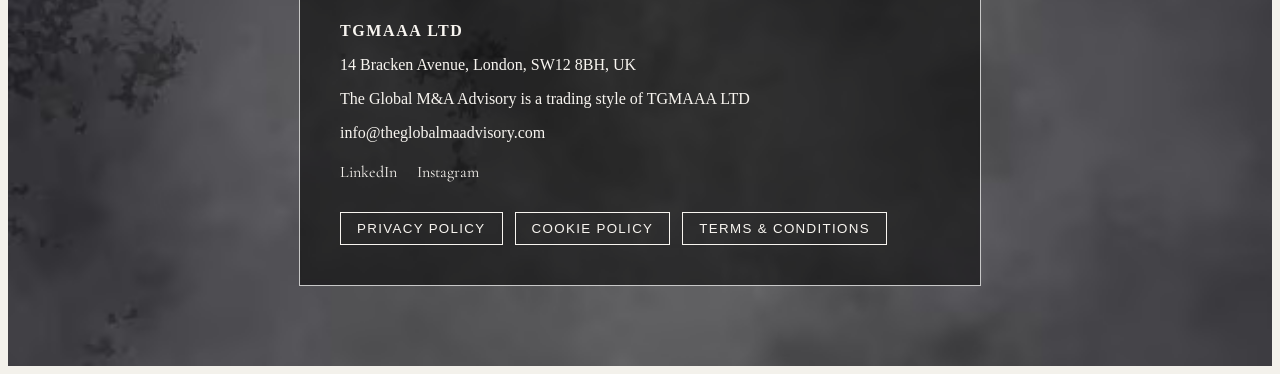
==== commit 14231c3f: "Update index.html" ====
--- a/index.html
+++ b/index.html
@@ -63,7 +63,7 @@
       <div class="text-block">
         <h2>About Us</h2>
         <p>
-The Global M&A Advisory is an independent boutique transaction advisory firm, specialised in supporting clients across Global Lower Middle Market Asset and Corporate Deals, involving Investment Property Ownership Transfers. To elaborate, the typical value range for transactions handled is around $5m-$250m and we have a sector-agnostic apporach regarding mandates.         </p>
+The Global M&A Advisory is an independent boutique M&A advisory firm, specialised in supporting clients across global Lower Middle Market deals, involving ownership transfers of Investment Property Holding Corporates. To elaborate, the typical Total Enterprise Value range for transactions handled, is around $5m-$250m and we have a sector-agnostic apporach regarding mandates.         </p>
         </p>
         <p>
 Moving on, we support transaction participants through complex cross-border processes by facilitating coordination, commercial communication, transaction progression, and execution support across multiple jurisdictions.
@@ -77,7 +77,7 @@
       </div>
     </section>
 
-    <!-- BUYERS, SELLERS * OUR PROCESS -->
+    <!-- BUYERS, SELLERS & OUR PROCESS -->
     <section id="BUYERS, SELLERS & OUR PROCESS" class="section framed-section reverse">
       <div class="text-block">
         <h2>Buyers, Sellers & Our Process</h2>
